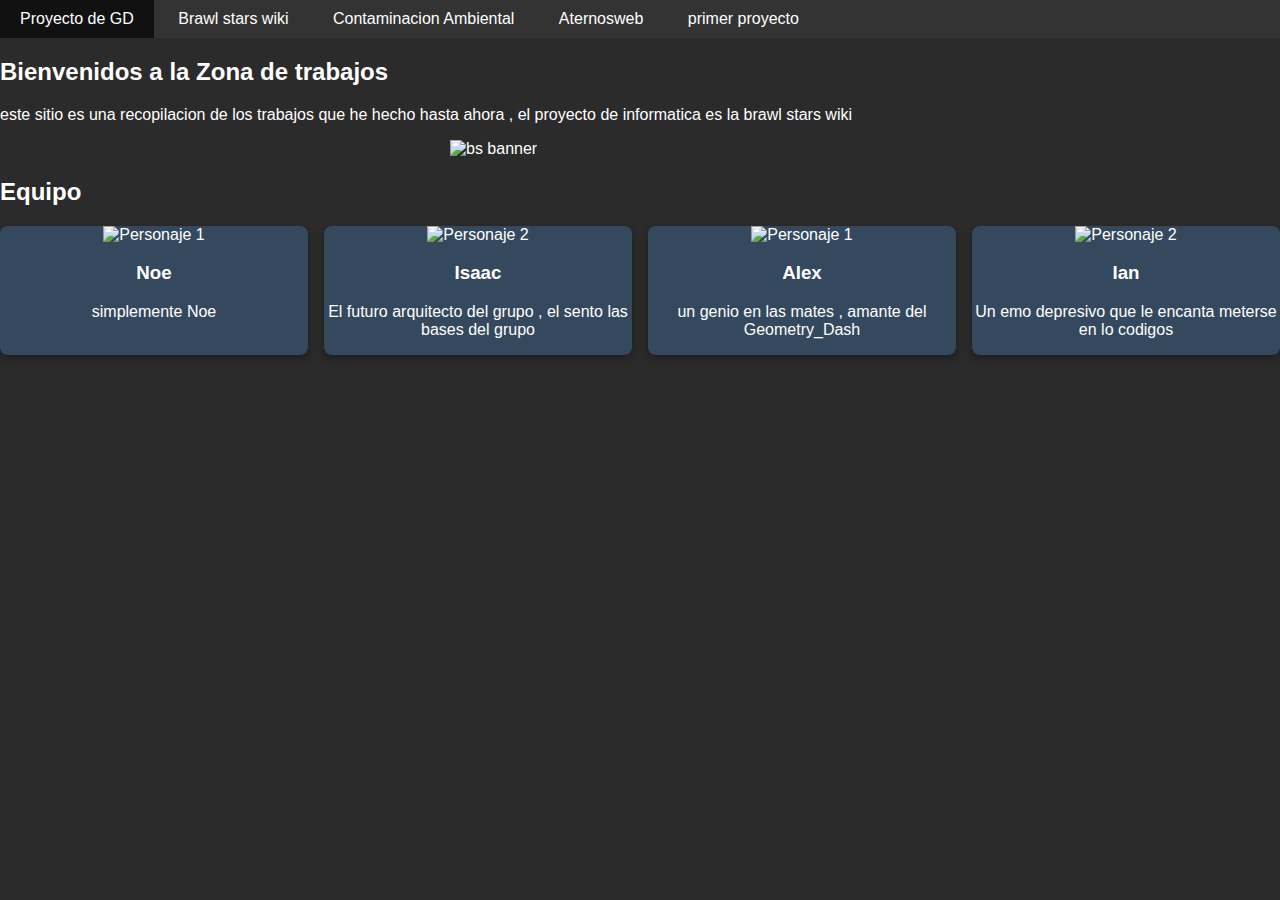
==== indexhtml/index.html @ 29d4320b "Add files via upload" ====
<!DOCTYPE html>
<html lang="es">
<head>
    <meta charset="UTF-8">
    <meta name="viewport" content="width=device-width, initial-scale=1.0">
    <title>Trabajos</title>
    <link rel="stylesheet" href="style.css">
</head>
<body>
    <ul class="menu">
        <li><a href="/GD project/maybe.html">Proyecto de GD</a></li>
        <li><a href="/secundario/brawl stars wiki.html">Brawl stars wiki</a></li>
        <li><a href="/contaminacion/contaminacion.html">Contaminacion Ambiental</a></li>
        <li><a href="/aternosweb/aternos.html">Aternosweb</a></li>
        <li><a href="/primer avance/1.html">primer proyecto</a></li>
    </ul>
    <section id="home">
        <h2>Bienvenidos a la Zona de trabajos </h2>
        <p>este sitio es una recopilacion de los trabajos que he hecho hasta ahora , el proyecto de informatica es la brawl stars wiki</p>
        <img src="/imagenes/primaria.jfif" alt="bs banner" style="height:400px ; width: 600px; margin-left: 450px ;">
    </section>
    <section id="characters">
        <h2>Equipo</h2>
        <div class="grid">
            <div class="card">
                <img src="/imagenes/Star Lord.jfif" alt="Personaje 1" style="width: 200px;height: 200px;" >
                <h3>Noe</h3>
                <p>simplemente Noe</p>
            </div>
            <div class="card">
                <img src="/imagenes/superman.avif" alt="Personaje 2" style="height:200px ; width: 400px;">
                <h3>Isaac</h3>
                <p>El futuro arquitecto del grupo , el sento las bases del grupo
                </p>
            </div>
            <div class="card">
                <img src="/imagenes/descarga.jfif" alt="Personaje 1" style="width: 200px;height: 200px;" >
                <h3>Alex</h3>
                <p>un genio en las mates , amante del Geometry_Dash
                </p>
            </div>
            <div class="card">
                <img src="/imagenes/OIF.jfif" alt="Personaje 2" style="height:200px ; width: 200px;">
                <h3>Ian</h3>
                <p>Un emo depresivo que le encanta meterse en lo codigos
                </p>
            </div>
</body>
</html>
---- indexhtml/style.css ----
body {
    font-family: Arial, sans-serif;
    margin: 0;
    padding: 0;
    background-color: #2b2b2b;
    color: #ffffff;
}
.menu {
    list-style: none;
    padding: 0;
    margin: 0;
    background-color: #333;
}
.menu li {
    position: relative;
    display: inline-block;
}
.menu li a {
    display: block;
    padding: 10px 20px;
    color: white;
    text-decoration: none;
}
.menu li a:hover {
    background-color: #111;
}
.submenu {
    display: none;
    position: absolute;
    top: 100%;
    left: 0;
    background-color: #333;
    list-style: none;
    padding: 0;
    margin: 0;
}
.submenu li {
    display: block;
}
.submenu li a {
    padding: 10px 20px;
}
.menu li:hover .submenu {
    display: block;
}
.grid {
    display: grid;
    grid-template-columns: repeat(auto-fit, minmax(300px, 1fr));
    gap: 1em;
}
.card {
    background-color: #34495e;
    border-radius: 8px;
    box-shadow: 0 4px 8px rgba(0, 0, 0, 0.3);
    overflow: hidden;
    text-align: center;
    transition: transform 0.3s, box-shadow 0.3s;
}
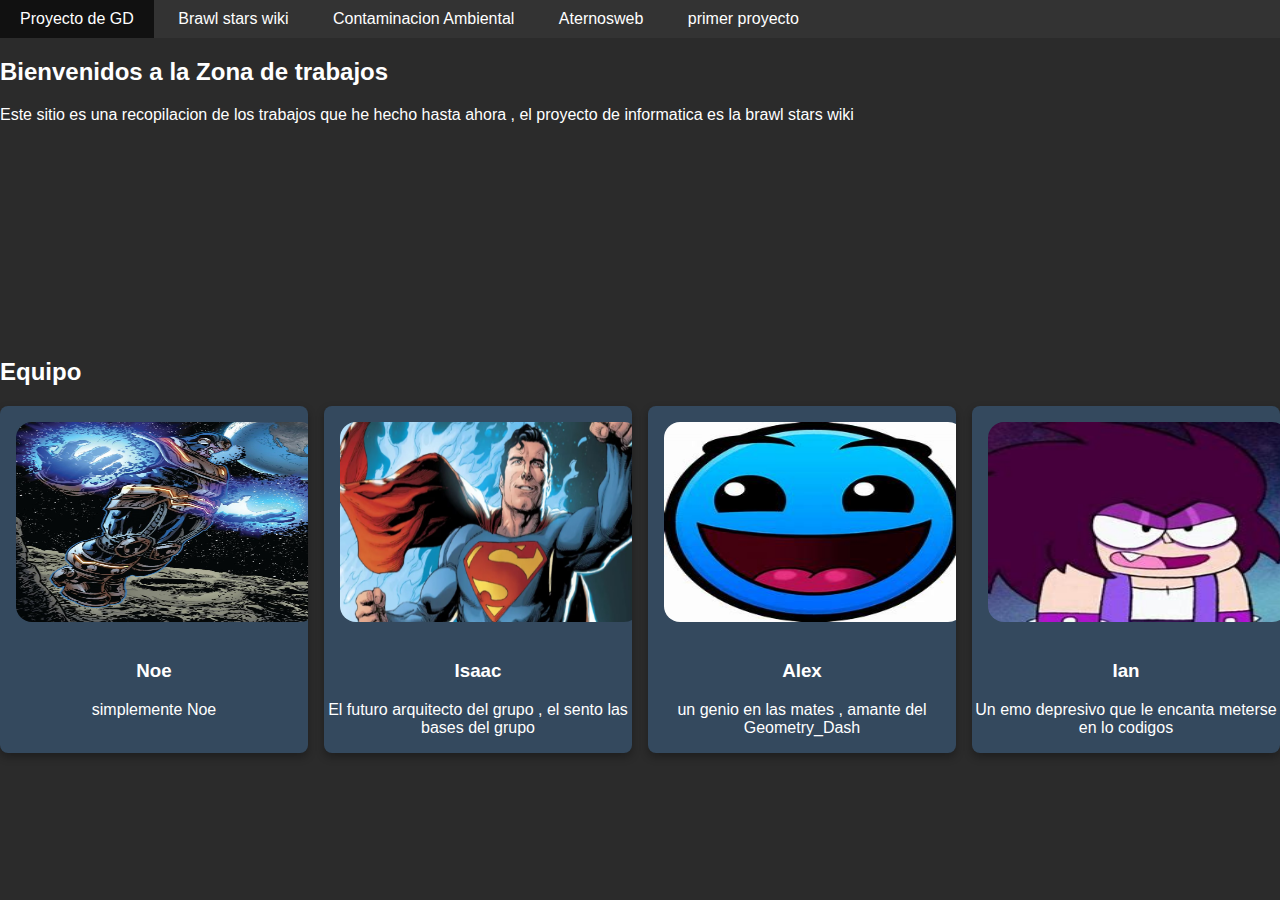
==== commit 79cf224a: "Add files via upload" ====
--- a/indexhtml/index.html
+++ b/indexhtml/index.html
@@ -14,33 +14,46 @@
         <li><a href="/aternosweb/aternos.html">Aternosweb</a></li>
         <li><a href="/primer avance/1.html">primer proyecto</a></li>
     </ul>
+    <video autoplay muted loop>
+        <source src="/archivos/171276-845168281_medium.mp4" type="video/mp4">
+    </video>
     <section id="home">
         <h2>Bienvenidos a la Zona de trabajos </h2>
-        <p>este sitio es una recopilacion de los trabajos que he hecho hasta ahora , el proyecto de informatica es la brawl stars wiki</p>
-        <img src="/imagenes/primaria.jfif" alt="bs banner" style="height:400px ; width: 600px; margin-left: 450px ;">
+        <p>Este sitio es una recopilacion de los trabajos que he hecho hasta ahora , el proyecto de informatica es la brawl stars wiki</p>
     </section>
+    <br>
+    <br>
+    <br>
+    <br>
+    <br>
+    <br>
+    <br>
+    <br>
+    <br>
+    <br>
+    <br>
     <section id="characters">
         <h2>Equipo</h2>
         <div class="grid">
             <div class="card">
-                <img src="/imagenes/Star Lord.jfif" alt="Personaje 1" style="width: 200px;height: 200px;" >
+                <img src="/imagenes/Star Lord.jfif" alt="integrante 1" >
                 <h3>Noe</h3>
                 <p>simplemente Noe</p>
             </div>
             <div class="card">
-                <img src="/imagenes/superman.avif" alt="Personaje 2" style="height:200px ; width: 400px;">
+                <img src="/imagenes/superman.avif" alt="integrante 2" >
                 <h3>Isaac</h3>
                 <p>El futuro arquitecto del grupo , el sento las bases del grupo
                 </p>
             </div>
             <div class="card">
-                <img src="/imagenes/descarga.jfif" alt="Personaje 1" style="width: 200px;height: 200px;" >
+                <img src="/imagenes/descarga.jfif" alt="integrante 3"  >
                 <h3>Alex</h3>
                 <p>un genio en las mates , amante del Geometry_Dash
                 </p>
             </div>
             <div class="card">
-                <img src="/imagenes/OIF.jfif" alt="Personaje 2" style="height:200px ; width: 200px;">
+                <img src="/imagenes/OIF.jfif" alt="integrante 4" >
                 <h3>Ian</h3>
                 <p>Un emo depresivo que le encanta meterse en lo codigos
                 </p>
--- a/indexhtml/style.css
+++ b/indexhtml/style.css
@@ -45,7 +45,7 @@
 }
 .grid {
     display: grid;
-    grid-template-columns: repeat(auto-fit, minmax(300px, 1fr));
+    grid-template-columns: repeat(auto-fit, minmax(100px, 1fr));
     gap: 1em;
 }
 .card {
@@ -55,4 +55,30 @@
     overflow: hidden;
     text-align: center;
     transition: transform 0.3s, box-shadow 0.3s;
+    width: 100%;
+}
+.img {
+    display: flex;
+    align-items: center;
+    justify-content: center
+    ;height: 100%;
+}
+video {
+    position: absolute;
+    top: 50%;
+    left: 50%;
+    min-width: 100%;
+    min-height: 100%;
+    width: auto;
+    height: auto;
+    z-index: -1;
+    transform: translate(-50%, -50%);
+    background-size: cover;
+}
+.card img {
+    width: 300px;
+    height: 200px;
+    border-radius: 1em;
+    border-left: 1em;
+    margin: 1em;
 }